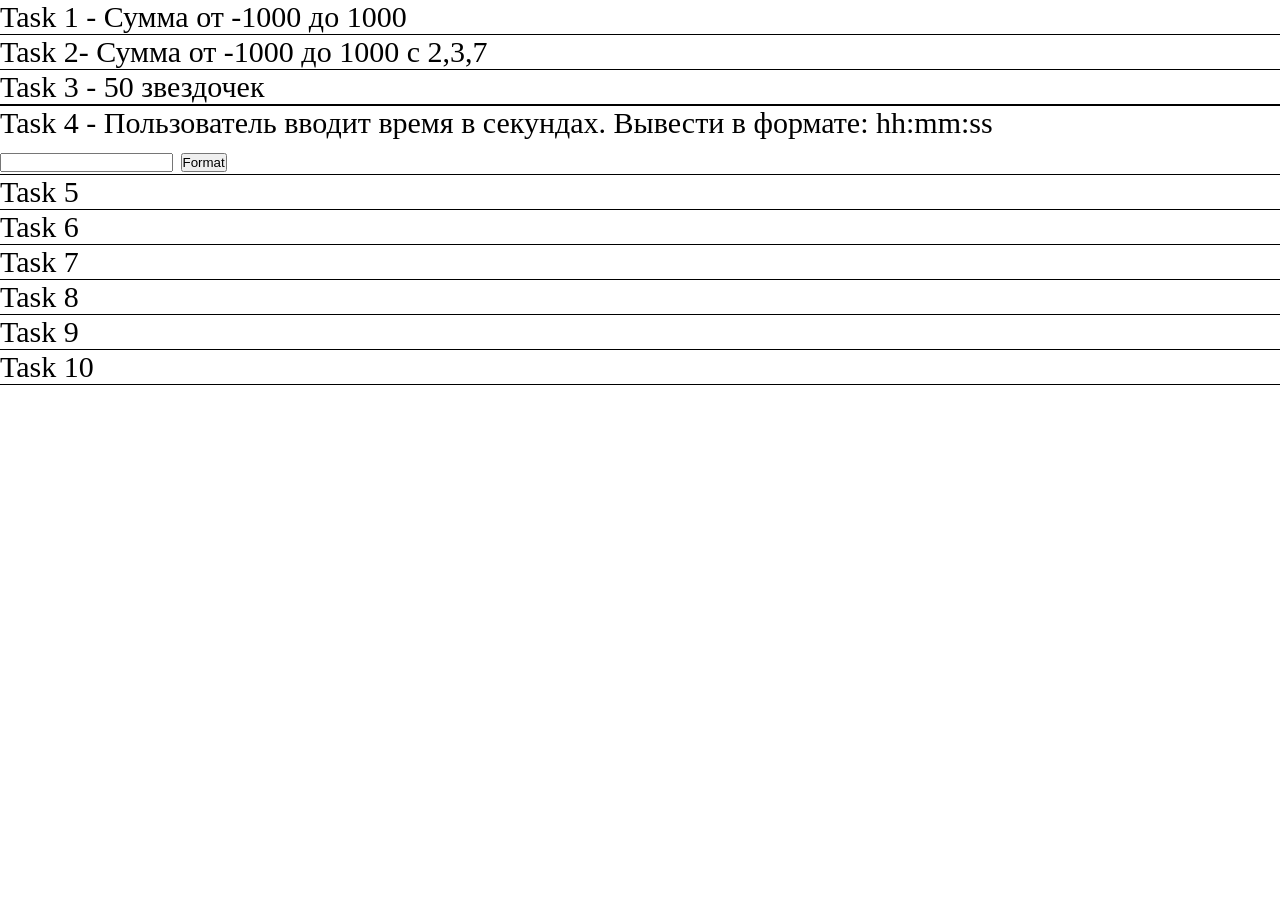
==== task 2.0/index.html @ 11b9dd4a "some fix and start task 2.0" ====
<!DOCTYPE html>
<html lang="en">
<head>
  <meta charset="UTF-8">
  <meta name="viewport" content="width=device-width, initial-scale=1.0">
  <meta http-equiv="X-UA-Compatible" content="ie=edge">
  <link rel="stylesheet" href="styles.css">
  <script src="https://ajax.googleapis.com/ajax/libs/jquery/3.2.1/jquery.min.js"></script>
  <script src="scripts.js"></script>
  <title>Document</title>
</head>
<body>
  <div>
    <p class="task">Task 1 - Сумма от -1000 до 1000</p>
    <p class="result_1"></p>
  </div>
  <div>
    <p class="task">Task 2- Сумма от -1000 до 1000 c 2,3,7</p>
    <p class="result_2"></p>
  </div>
  <div>
    <p class="task">Task 3 - 50 звездочек</p>
    <div class="result_3"></div>
  </div>
  <div>
    <p class="task">Task 4 - Пользователь вводит время в секундах. Вывести в формате: hh:mm:ss</p>
    <input type="text" name="" id="sec_to_format_4" value="">
    <button type="button" onclick="t4()" id="button_sec_to_format_4" name="button">Format</button>
    <p class="result_4"></p>
  </div>
  <div>
    <p class="task">Task 5</p>
    <p class="result_5"></p>
  </div>
  <div>
    <p class="task">Task 6</p>
    <p class="result_6"></p>
  </div>
  <div>
    <p class="task">Task 7</p>
    <p class="result_7"></p>
  </div>
  <div>
    <p class="task">Task 8</p>
    <p class="result_8"></p>
  </div>
  <div>
    <p class="task">Task 9</p>
    <p class="result_9"></p>
  </div>
  <div>
    <p class="task">Task 10</p>
    <p class="result_10"></p>
  </div>


</body>
</html>
---- task 2.0/styles.css ----
*,
html,
body {
  margin: 0;
  padding: 0;
}

body {
  font-size: 30px;
}

body div {
  width: 100wh;
  margin 15px;
  border-bottom: 1px solid #000;
}
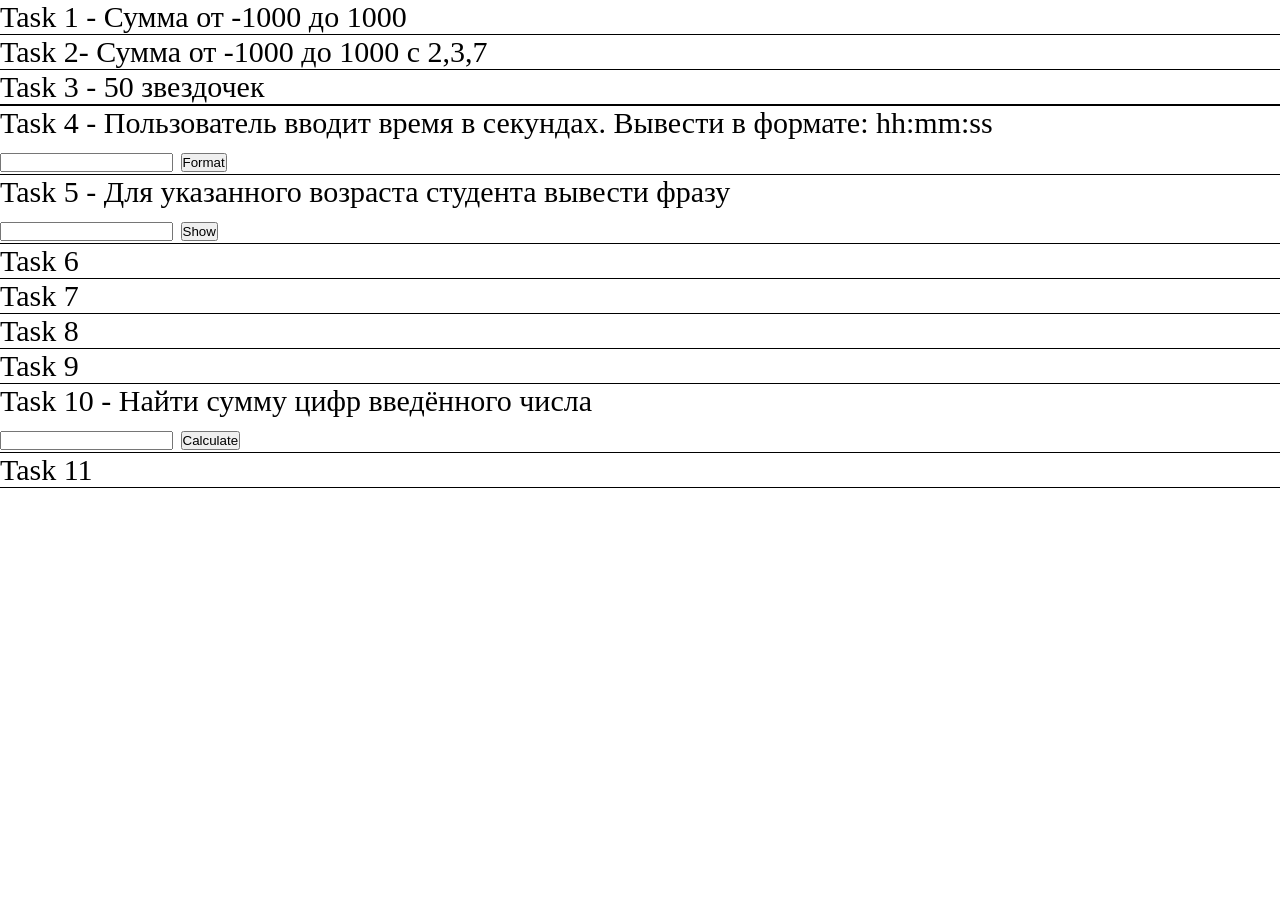
==== commit 09e46b8f: "add new task done" ====
--- a/task 2.0/index.html
+++ b/task 2.0/index.html
@@ -24,12 +24,14 @@
   </div>
   <div>
     <p class="task">Task 4 - Пользователь вводит время в секундах. Вывести в формате: hh:mm:ss</p>
-    <input type="text" name="" id="sec_to_format_4" value="">
+    <input onfocus="$this.value='';" type="text" id="sec_to_format_4" value="">
     <button type="button" onclick="t4()" id="button_sec_to_format_4" name="button">Format</button>
     <p class="result_4"></p>
   </div>
   <div>
-    <p class="task">Task 5</p>
+    <p class="task">Task 5 - Для указанного возраста студента вывести фразу</p>
+    <input type="text" id="years5">
+    <button type="button" onclick="t5()" id="button_years5" name="button">Show</button>
     <p class="result_5"></p>
   </div>
   <div>
@@ -49,8 +51,14 @@
     <p class="result_9"></p>
   </div>
   <div>
-    <p class="task">Task 10</p>
+    <p class="task">Task 10 - Найти сумму цифр введённого числа</p>
+    <input type="text" id="num10">
+    <button type="button" onclick="t10()" id="button_find_sum10">Calculate</button>
     <p class="result_10"></p>
+  </div>
+  <div>
+    <p class="task">Task 11</p>
+    <p class="result_11"></p>
   </div>
 
 
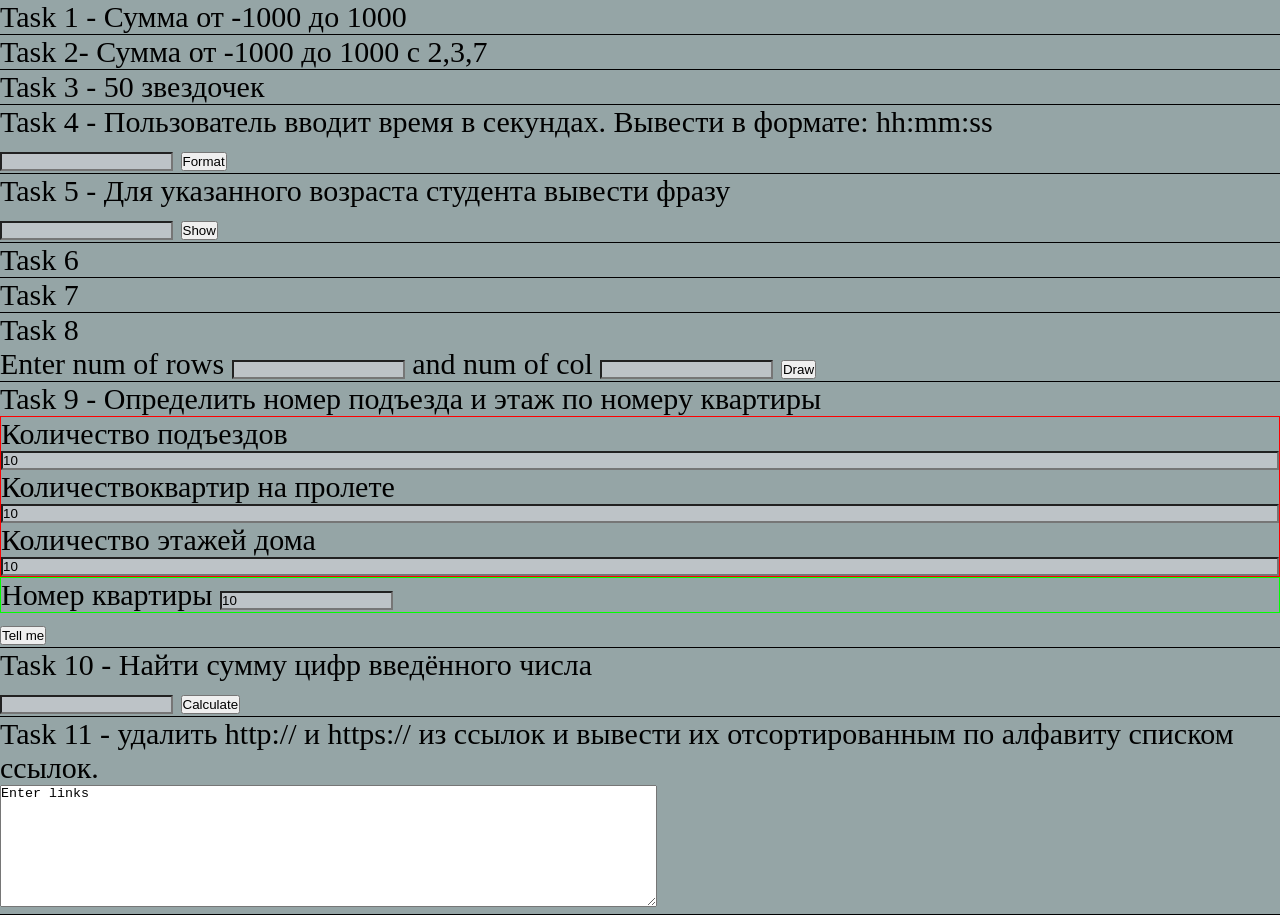
==== commit bf0afa31: "almoust all done, two more left" ====
--- a/task 2.0/index.html
+++ b/task 2.0/index.html
@@ -42,12 +42,30 @@
     <p class="task">Task 7</p>
     <p class="result_7"></p>
   </div>
-  <div>
+  <div
     <p class="task">Task 8</p>
-    <p class="result_8"></p>
+  <label for="">Enter num of rows</label>
+    <input type="text" id="row8">
+    <label for=""> and num of col</label>
+    <input type="text" id="col8">
+    <button type="button" onclick="t8()" id="button_find_sum10">Draw</button>
+    <div class="result_8"></div>
   </div>
   <div>
-    <p class="task">Task 9</p>
+    <p class="task">Task 9 - Определить номер подъезда и этаж по номеру квартиры</p>
+    <div style="border:1px solid #F00;display:flex;flex-direction:column;">
+      <label for="numOfP">Количество подъездов</label>
+      <input type="text" id="numOfP" name="" value="10">
+      <label for="numOfK"> Количествоквартир на пролете</label>
+      <input type="text" id="numOfK" name="" value="10">
+      <label for="numOfE">Количество этажей дома</label>
+      <input type="text" id="numOfE" name="" value="10">
+    </div>
+    <div style="border:1px solid #0f0;">
+      <label for="numOfFlat">Номер квартиры</label>
+      <input type="text" id="numOfFlat" name="" value="10">
+    </div>
+    <button type="button" onclick="t9()" id="button9">Tell me</button>
     <p class="result_9"></p>
   </div>
   <div>
@@ -57,8 +75,9 @@
     <p class="result_10"></p>
   </div>
   <div>
-    <p class="task">Task 11</p>
-    <p class="result_11"></p>
+    <p class="task">Task 11 - удалить http:// и https:// из ссылок и вывести их отсортированным по алфавиту списком ссылок.</p>
+    <textarea onfocus="this.value='';" rows="8" cols="80" onblur="t11()" id="links11">Enter links</textarea>
+    <ul class="result_11"></ul>
   </div>
 
 
--- a/task 2.0/styles.css
+++ b/task 2.0/styles.css
@@ -7,10 +7,38 @@
 
 body {
   font-size: 30px;
+  background-color: #95a5a6;
 }
 
-body div {
+body > div {
   width: 100wh;
   margin 15px;
   border-bottom: 1px solid #000;
 }
+
+.chessW {
+  background-color: white;
+  border: 1px solid #0f0;
+  margin: 0;
+  padding: 0;
+  height: 10px;
+  width: 10px;
+}
+
+.chessB {
+  background-color: black;
+  border: 1px solid #0f0;
+  margin: 0;
+  padding: 0;
+  height: 10px;
+  width: 10px;
+}
+
+.result_8 {
+  display: flex;
+  flex-direction: column;
+}
+
+input {
+background-color: #bdc3c7; 
+}
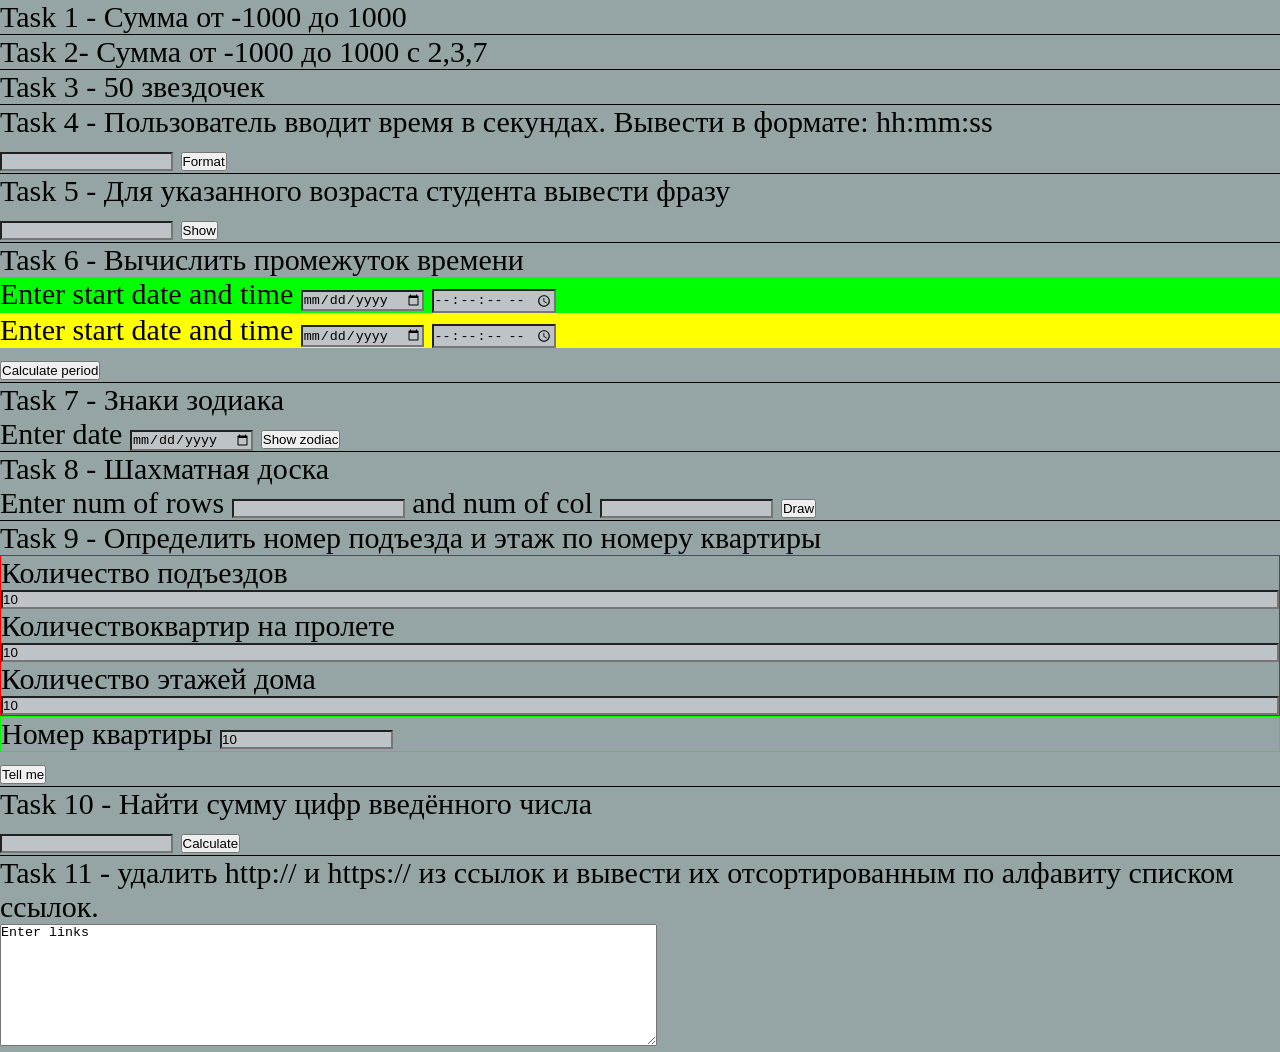
==== commit a573fb87: "update" ====
--- a/task 2.0/index.html
+++ b/task 2.0/index.html
@@ -7,7 +7,7 @@
   <link rel="stylesheet" href="styles.css">
   <script src="https://ajax.googleapis.com/ajax/libs/jquery/3.2.1/jquery.min.js"></script>
   <script src="scripts.js"></script>
-  <title>Document</title>
+  <title>JS TASK</title>
 </head>
 <body>
   <div>
@@ -35,20 +35,34 @@
     <p class="result_5"></p>
   </div>
   <div>
-    <p class="task">Task 6</p>
+    <p class="task">Task 6 - Вычислить промежуток времени</p>
+    <div class="" style="background-color:#0f0;">
+      <label for="startDate6">Enter start date and time</label>
+      <input type="date" id="startDate6">
+      <input type="time" step="1" id="startTime6">
+    </div>
+    <div class="" style="background-color:#ff0;">
+      <label for="endDate6">Enter start date and time</label>
+      <input type="date" id="endDate6">
+      <input type="time" step="1" id="endTime6">
+    </div>
+    <button type="button" onclick="t6()">Calculate period</button>
     <p class="result_6"></p>
   </div>
   <div>
-    <p class="task">Task 7</p>
-    <p class="result_7"></p>
+    <p class="task">Task 7 - Знаки зодиака</p>
+    <label for="zodiac7">Enter date</label>
+    <input type="date" id="zodiac7">
+    <button type="button" onclick="t7()">Show zodiac</button>
+    <div class="result_7"></div>
   </div>
   <div
-    <p class="task">Task 8</p>
-  <label for="">Enter num of rows</label>
+    <p class="task">Task 8 - Шахматная доска</p>
+    <label for="row8">Enter num of rows</label>
     <input type="text" id="row8">
-    <label for=""> and num of col</label>
+    <label for="col8"> and num of col</label>
     <input type="text" id="col8">
-    <button type="button" onclick="t8()" id="button_find_sum10">Draw</button>
+    <button type="button" onclick="t8()">Draw</button>
     <div class="result_8"></div>
   </div>
   <div>
